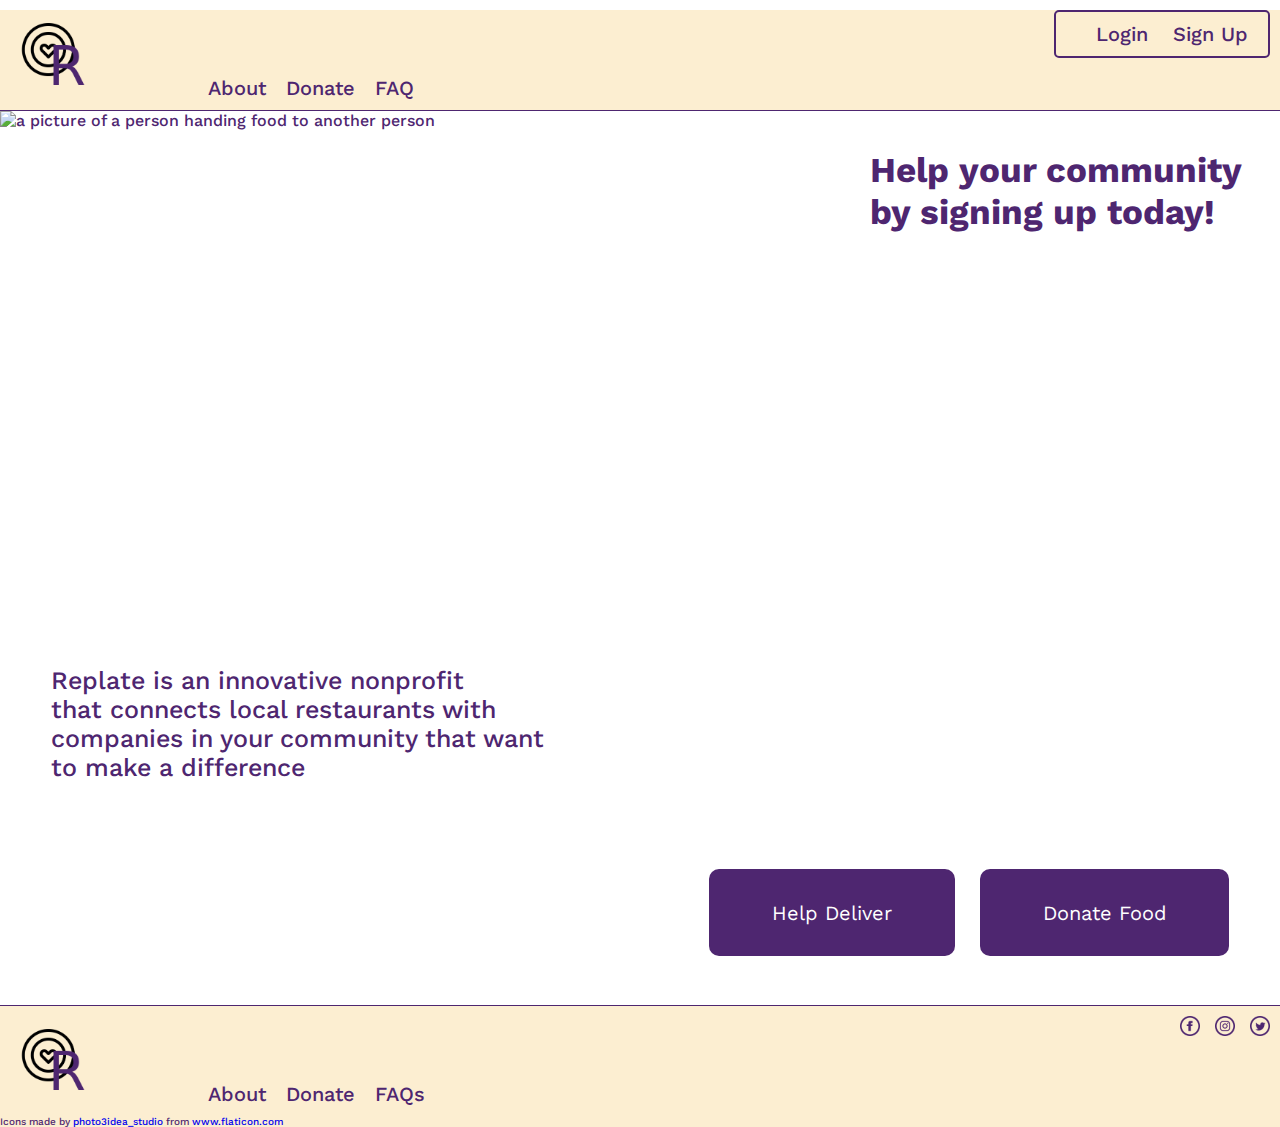
==== index.html @ ae13af59 "Merge pull request #13 from Build-Week-Replate-6-22-20/landing-galo-sandoval" ====
<!DOCTYPE html>
<html lang="en">
<head>
    <meta charset="UTF-8">
    <meta name="viewport" content="width=device-width, initial-scale=1.0">
    <title>Landing</title>
    <link href="css/replate.css" rel="stylesheet" type="text/css">
    <link href="css/index.css" rel="stylesheet" type="text/css">
    <link href="https://fonts.googleapis.com/css2?family=Work+Sans:wght@500;531;700&display=swap" rel="stylesheet">
</head>
<body>
    <header>
        <nav class="linkbox">
            <div class="nav-left">
                <a class="nav-home" href="index.html">
                    <img class="replate-logo" alt="Replate Logo"
                         src="logo images/replate-logo.png"/>
                </a>
                <div class="nav-pages">
                    <a class="nav-page" id="nav-about" href="about.html">About</a>
                    <a class="nav-page" id="nav-donate" href="donate.html"
                       class="a-donate">Donate</a>
                    <a class="nav-page" id="nav-faq" class="a-faq"
                       href="faq.html">FAQ</an>
                </div>
            </div>
            <div id="header-nav-auth">
                <a class="nav-page" href="login.html">Login</a>
                <a class="nav-page" href="signup.html">Sign Up</a>
            </div>
        </nav>
    </header>
    <section id="main-body">
        <img src="spencer-davis-W_GSHCi0cR8-unsplash.png" alt="a picture of a person handing food to another person">
        <h1>Help your community by signing up today!</h1>
        <p>Replate is an innovative nonprofit <br>that connects local restaurants with <br>companies in your community that want <br>to make a difference</p>
        <div id="buttons">
            <button type="button">Help Deliver</button>
            <button onclick="" type="button">Donate Food</button>
        </div>
    </section>
    <footer>
        <nav class="linkbox">
            <div class="nav-left">
                <a class="nav-home" href="index.html">
                    <img class="replate-logo" alt="Replate Logo"
                         src="logo images/replate-logo.png"/>
                </a>
                <div class="nav-pages">
                    <a class="nav-page" href="about.html">About</a>
                    <a class="nav-page" href="donate.html">Donate</a>
                    <a class="nav-page" href="faq.html">FAQs</a>
                </div>
            </div>
            <div id="right-footer">
                <a href="https://www.facebook.com/"><img src="logo images/iconmonstr-facebook-5-240 (1).png" alt="logo for facebook that takes you to Replate's facebook"></a>
                <a href="https://www.instagram.com/"><img src="logo images/iconmonstr-instagram-15-240 (1).png" alt="logo for instagram that takes you to Replate's instagram"></a>
                <a href="https://twitter.com/?lang=en"><img src="logo images/iconmonstr-twitter-5-240 (1).png" alt="logo for twitter that takes you to Replate's twitter page"></a>
            </div>
        </nav>
        <div class="attribution">Icons made by <a class="attribution" href="https://www.flaticon.com/authors/photo3idea-studio" title="photo3idea_studio">photo3idea_studio</a> from <a class="attribution" href="https://www.flaticon.com/" title="Flaticon">www.flaticon.com</a></div>
    </footer>
</body>
</html>
---- css/replate.css ----
:root {
    --foreground1: #4e2670;
    --foreground-main: #f2d53c;
    --background1: #fceed1;
    --background-main: white;
}

* {
    box-sizing: border-box;
    margin: 0;
    padding: 0;
    max-width: 100%;
}

html {
    font-size: 62.5%;
}

a {
    text-decoration: none;
    font-size: 2rem;
}

body {
    color: var(--foreground-main);
    background-color: var(--background-main);
    font-size: 1.6rem;
    font-family: 'Work Sans', sans-serif;
}

.replate-logo {
    height: 7.5vh;
}

/* start header styling */

header {
    border-bottom: 1px solid var(--foreground1);
    color: var(--foreground1);
    background-color: var(--background1);
    margin-bottom: 1rem;
}

#header-nav-auth {
    padding: 1rem;
    border: 2px solid;
    border-radius: .5rem;
    align-self: flex-start;
}
/* end header styling */

/* start of footer styling */
footer{
    margin-top: 1rem;
    border-top: 1px solid var(--foreground1);
    color: var(--foreground1);
    background-color: var(--background1);
}

#right-footer a img {
    width: 2rem;
    align-self: flex-start;
    margin-left: 1rem;
}

.attribution {
    font-size: 1rem;
}
/* end of footer styling */

/* start combined header/footer styling */
.linkbox {
    display: flex;
    justify-content: space-between;
    height: 10vh;
    margin: 1rem;
}

.nav-left {
    display: flex;
}

.nav-home {
    padding: 1rem;
}

.nav-pages {
    display: flex;
    align-self: flex-end;
    margin-left: 10rem;
}

.nav-page {
    color: var(--foreground1);
    margin: 0 1rem;
}
/* end combined header/footer styling */

/* LocalWords:  meyers css
*/
---- css/index.css ----
* {
    box-sizing: border-box;
    margin: 0;
    padding: 0;
    max-width: 100%;
    /* border: 1px solid grey; */
}
html {
    font-size: 62.5%;
}
body {
    font-size: 1.6rem;
    font-family: 'Work Sans', sans-serif;
    color: #4e2670;
    font-weight: 500;
}
/* start of landing styling */
#main-body {
    width: 100%;
    display: flex;
    flex-direction: column;
    align-content: center;
    position: relative;

}
#main-body img {
    height: 45vh;
    object-fit: cover;
}
h1 {
    color: #4e2670;
    padding-top: 3%;
    position: absolute;
    left: 19%;
    justify-content: flex-end;
}
p {
    margin: 4% 0;
    width: 95%;
    text-align: left;
    position: absolute;
    top: 57%;
    left: 4%;
}
#buttons {
    display: flex;
    margin: 3% 2% 3% 0;
    justify-content: center;
}
button {
    background-color: #4e2670;
    border-radius: 10px;
    padding: 3.5% 7%;
    color: white;
    font-family: 'Work Sans', sans-serif;
    margin-right: 2%;
    border: none;
}
button:hover {
    background-color: #7d3cff;
}
header {
    margin-bottom: 0px;
}
/* end of landing styling */
/* start of resizing */
@media (min-width:500px) {
    #main-body img {
        height: 50vh;
    }
    #buttons {
        justify-content: flex-end;
    }
    #buttons button {
        font-size: 2rem;
    }
    #main-body h1 {
        font-size: 3rem;
        left: 71%;
    }
}
@media (min-width: 900px) {
    #main-body img {
        height: 60vh;
    }

}
@media (min-width: 1000px) {
    #main-body img {
        height: 80vh;
    }
    #main-body h1 {
        font-size: 3.5rem;
        left: 68%;
    }
    p {
        font-size: 2.5rem;
    }
    button {
        padding: 2.5% 5%;

    }
}
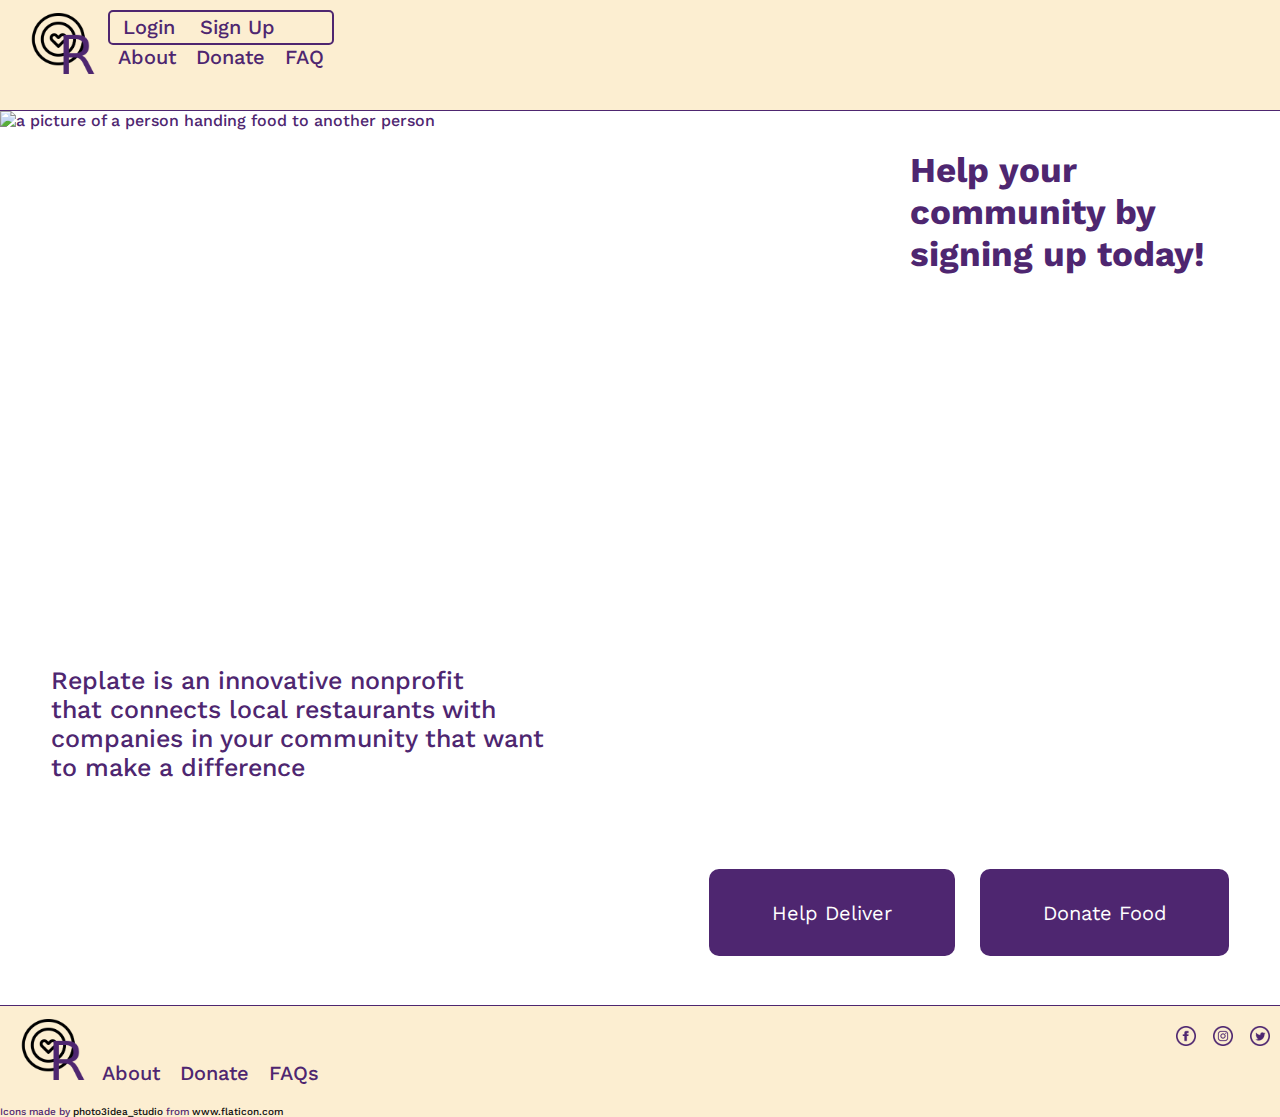
==== commit e68ffde1: "added hover features to the header and footer" ====
--- a/index.html
+++ b/index.html
@@ -16,17 +16,23 @@
                     <img class="replate-logo" alt="Replate Logo"
                          src="logo images/replate-logo.png"/>
                 </a>
+            </div>
+            <div id="nav-right">
+                <div id="header-nav-auth">
+                    <a class="nav-page" href="login.html">Login</a>
+                    <a class="nav-page"
+                       href="signup.html">Sign Up</a>
+                </div>
                 <div class="nav-pages">
-                    <a class="nav-page" id="nav-about" href="about.html">About</a>
-                    <a class="nav-page" id="nav-donate" href="donate.html"
+                    <a class="nav-page"
+                       id="nav-about" href="about.html">About</a>
+                    <a class="nav-page"
+                       id="nav-donate" href="donate.html"
                        class="a-donate">Donate</a>
                     <a class="nav-page" id="nav-faq" class="a-faq"
-                       href="faq.html">FAQ</an>
+                       href="faq.html">FAQ</a>
                 </div>
             </div>
-            <div id="header-nav-auth">
-                <a class="nav-page" href="login.html">Login</a>
-                <a class="nav-page" href="signup.html">Sign Up</a>
             </div>
         </nav>
     </header>
@@ -40,25 +46,44 @@
         </div>
     </section>
     <footer>
-        <nav class="linkbox">
-            <div class="nav-left">
-                <a class="nav-home" href="index.html">
-                    <img class="replate-logo" alt="Replate Logo"
-                         src="logo images/replate-logo.png"/>
-                </a>
-                <div class="nav-pages">
-                    <a class="nav-page" href="about.html">About</a>
-                    <a class="nav-page" href="donate.html">Donate</a>
-                    <a class="nav-page" href="faq.html">FAQs</a>
+        <div>
+            <nav class="linkbox">
+                <div class="nav-left">
+                    <a class="nav-home" href="index.html">
+                        <img class="replate-logo" alt="Replate Logo"
+                             src="logo images/replate-logo.png"/>
+                    </a>
                 </div>
-            </div>
-            <div id="right-footer">
-                <a href="https://www.facebook.com/"><img src="logo images/iconmonstr-facebook-5-240 (1).png" alt="logo for facebook that takes you to Replate's facebook"></a>
-                <a href="https://www.instagram.com/"><img src="logo images/iconmonstr-instagram-15-240 (1).png" alt="logo for instagram that takes you to Replate's instagram"></a>
-                <a href="https://twitter.com/?lang=en"><img src="logo images/iconmonstr-twitter-5-240 (1).png" alt="logo for twitter that takes you to Replate's twitter page"></a>
-            </div>
-        </nav>
-        <div class="attribution">Icons made by <a class="attribution" href="https://www.flaticon.com/authors/photo3idea-studio" title="photo3idea_studio">photo3idea_studio</a> from <a class="attribution" href="https://www.flaticon.com/" title="Flaticon">www.flaticon.com</a></div>
+                <div class="nav-right">
+                    <div id="right-footer">
+                        <a href="https://www.facebook.com/">
+                            <img src="logo images/iconmonstr-facebook-5-240 (1).png"
+                                 alt="logo for facebook that takes you to Replate's facebook"
+                                 onmouseover="this.src='logo images/iconmonstr-facebook-5-240.png'"
+                                 onmouseout="this.src='logo images/iconmonstr-facebook-5-240 (1).png'">
+                        </a>
+                        <a href="https://www.instagram.com/">
+                            <img src="logo images/iconmonstr-instagram-15-240 (1).png"
+                                 alt="logo for instagram that takes you to Replate's instagram"
+                                 onmouseover="this.src='logo images/iconmonstr-instagram-15-240.png'"
+                                 onmouseout="this.src='logo images/iconmonstr-instagram-15-240 (1).png'">
+                        </a>
+                        <a href="https://twitter.com/?lang=en">
+                            <img src="logo images/iconmonstr-twitter-5-240 (1).png"
+                                 alt="logo for twitter that takes you to Replate's twitter page"
+                                 onmouseover="this.src='logo images/iconmonstr-twitter-5-240.png'"
+                                 onmouseout="this.src='logo images/iconmonstr-twitter-5-240 (1).png'">
+                        </a>
+                    </div>
+                    <div class="nav-pages">
+                        <a class="nav-page" href="about.html">About</a>
+                        <a class="nav-page" href="donate.html">Donate</a>
+                        <a class="nav-page" href="faq.html">FAQs</a>
+                    </div>
+                </div>
+            </nav>
+            <div class="attribution">Icons made by <a class="attribution" href="https://www.flaticon.com/authors/photo3idea-studio" title="photo3idea_studio">photo3idea_studio</a> from <a class="attribution" href="https://www.flaticon.com/" title="Flaticon">www.flaticon.com</a></div>
+        </div>
     </footer>
 </body>
 </html>--- a/css/replate.css
+++ b/css/replate.css
@@ -1,12 +1,12 @@
 :root {
-    --foreground1: #4e2670;
-    --foreground-main: #f2d53c;
-    --background1: #fceed1;
+    --foreground-marginals: #4e2670;
+    --foreground-main: rgb(10, 10, 10);
+    --background-marginals: #fceed1;
     --background-main: white;
+    --hover: #7d3cff;
 }
 
 * {
-    box-sizing: border-box;
     margin: 0;
     padding: 0;
     max-width: 100%;
@@ -19,6 +19,13 @@
 a {
     text-decoration: none;
     font-size: 2rem;
+    color: var(--foreground-main)
+}
+
+a.traditional-link {
+    font-size: inherit;
+    text-decoration: underline;
+    color: blue;
 }
 
 body {
@@ -28,72 +35,107 @@
     font-family: 'Work Sans', sans-serif;
 }
 
+img {
+    object-fit: contain;
+}
+
 .replate-logo {
     height: 7.5vh;
+}
+
+h1 {
+    font-size: 4rem;
+    font-weight: bolder;
+    padding: 4rem;
+}
+
+h2 {
+    font-size: 3rem;
+}
+
+p {
+    font-size: 2rem;
 }
 
 /* start header styling */
 
 header {
-    border-bottom: 1px solid var(--foreground1);
-    color: var(--foreground1);
-    background-color: var(--background1);
+    border-bottom: 1px solid var(--foreground-marginals);
+    color: var(--foreground-marginals);
+    background-color: var(--background-marginals);
+    padding: 1rem;
     margin-bottom: 1rem;
 }
 
 #header-nav-auth {
-    padding: 1rem;
+    padding: 0.33333rem;
     border: 2px solid;
     border-radius: .5rem;
-    align-self: flex-start;
+    align-self: flex-end;
 }
 /* end header styling */
 
 /* start of footer styling */
 footer{
     margin-top: 1rem;
-    border-top: 1px solid var(--foreground1);
-    color: var(--foreground1);
-    background-color: var(--background1);
+    border-top: 1px solid var(--foreground-marginals);
+    color: var(--foreground-marginals);
+    background-color: var(--background-marginals);
+    padding-top: 1rem;
+    display: flex;
+    flex-direction: column;
+}
+
+#right-footer {
+    align-self: flex-end;
 }
 
 #right-footer a img {
     width: 2rem;
     align-self: flex-start;
     margin-left: 1rem;
+    margin-top: 1rem;
+}
+.attribution {
+    font-size: 1rem;
 }
 
-.attribution {
-    font-size: 1rem;
+footer .nav-pages {
+    margin-top: 1rem;
+    align-self: flex-start;
+}
+.nav-page:hover {
+    color: var(--hover);
 }
 /* end of footer styling */
 
 /* start combined header/footer styling */
 .linkbox {
     display: flex;
-    justify-content: space-between;
     height: 10vh;
-    margin: 1rem;
-}
-
-.nav-left {
-    display: flex;
+    margin: 0 1rem;
 }
 
 .nav-home {
-    padding: 1rem;
+    padding: 1rem
 }
 
 .nav-pages {
     display: flex;
-    align-self: flex-end;
-    margin-left: 10rem;
 }
 
 .nav-page {
-    color: var(--foreground1);
+    color: var(--foreground-marginals);
     margin: 0 1rem;
 }
+
+.nav-right {
+    display: flex;
+    flex-direction: column;
+    width: 100%;
+    flex-grow: 1;
+}
+
 /* end combined header/footer styling */
 
 /* LocalWords:  meyers css
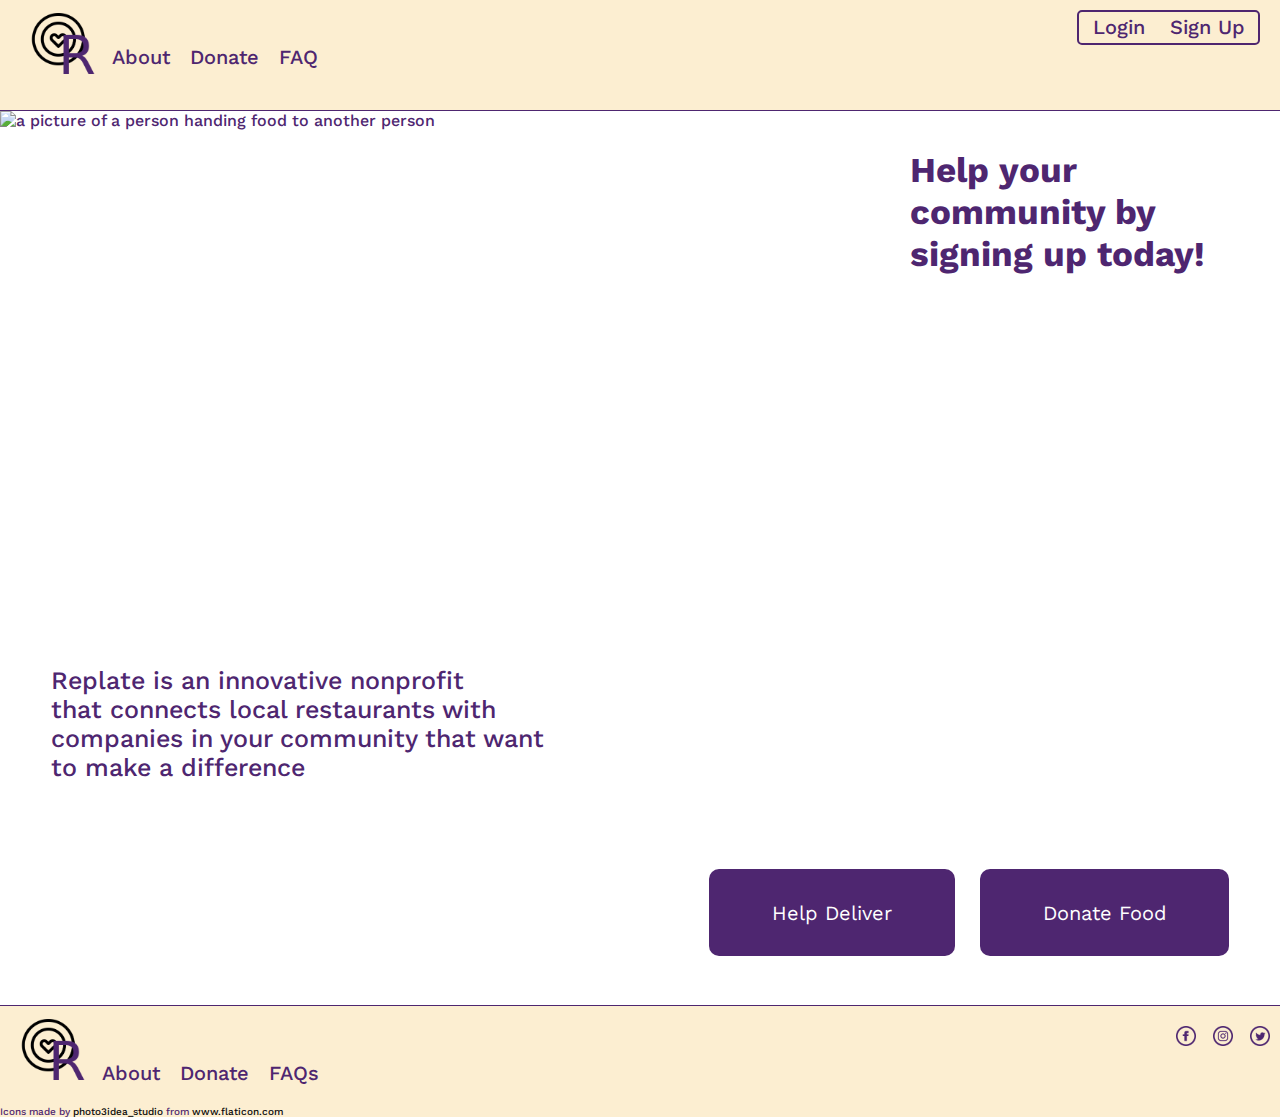
==== commit 6a69a0e1: "Install new header in index.html" ====
--- a/index.html
+++ b/index.html
@@ -1,52 +1,15 @@
 <!DOCTYPE html>
 <html lang="en">
-<head>
-    <meta charset="UTF-8">
-    <meta name="viewport" content="width=device-width, initial-scale=1.0">
-    <title>Landing</title>
-    <link href="css/replate.css" rel="stylesheet" type="text/css">
-    <link href="css/index.css" rel="stylesheet" type="text/css">
-    <link href="https://fonts.googleapis.com/css2?family=Work+Sans:wght@500;531;700&display=swap" rel="stylesheet">
-</head>
-<body>
-    <header>
-        <nav class="linkbox">
-            <div class="nav-left">
-                <a class="nav-home" href="index.html">
-                    <img class="replate-logo" alt="Replate Logo"
-                         src="logo images/replate-logo.png"/>
-                </a>
-            </div>
-            <div id="nav-right">
-                <div id="header-nav-auth">
-                    <a class="nav-page" href="login.html">Login</a>
-                    <a class="nav-page"
-                       href="signup.html">Sign Up</a>
-                </div>
-                <div class="nav-pages">
-                    <a class="nav-page"
-                       id="nav-about" href="about.html">About</a>
-                    <a class="nav-page"
-                       id="nav-donate" href="donate.html"
-                       class="a-donate">Donate</a>
-                    <a class="nav-page" id="nav-faq" class="a-faq"
-                       href="faq.html">FAQ</a>
-                </div>
-            </div>
-            </div>
-        </nav>
-    </header>
-    <section id="main-body">
-        <img src="spencer-davis-W_GSHCi0cR8-unsplash.png" alt="a picture of a person handing food to another person">
-        <h1>Help your community by signing up today!</h1>
-        <p>Replate is an innovative nonprofit <br>that connects local restaurants with <br>companies in your community that want <br>to make a difference</p>
-        <div id="buttons">
-            <button type="button">Help Deliver</button>
-            <button onclick="" type="button">Donate Food</button>
-        </div>
-    </section>
-    <footer>
-        <div>
+    <head>
+        <meta charset="UTF-8">
+        <meta name="viewport" content="width=device-width, initial-scale=1.0">
+        <title>Landing</title>
+        <link href="css/replate.css" rel="stylesheet" type="text/css">
+        <link href="css/index.css" rel="stylesheet" type="text/css">
+        <link href="https://fonts.googleapis.com/css2?family=Work+Sans:wght@500;531;700&display=swap" rel="stylesheet">
+    </head>
+    <body>
+        <header>
             <nav class="linkbox">
                 <div class="nav-left">
                     <a class="nav-home" href="index.html">
@@ -55,35 +18,72 @@
                     </a>
                 </div>
                 <div class="nav-right">
-                    <div id="right-footer">
-                        <a href="https://www.facebook.com/">
-                            <img src="logo images/iconmonstr-facebook-5-240 (1).png"
-                                 alt="logo for facebook that takes you to Replate's facebook"
-                                 onmouseover="this.src='logo images/iconmonstr-facebook-5-240.png'"
-                                 onmouseout="this.src='logo images/iconmonstr-facebook-5-240 (1).png'">
-                        </a>
-                        <a href="https://www.instagram.com/">
-                            <img src="logo images/iconmonstr-instagram-15-240 (1).png"
-                                 alt="logo for instagram that takes you to Replate's instagram"
-                                 onmouseover="this.src='logo images/iconmonstr-instagram-15-240.png'"
-                                 onmouseout="this.src='logo images/iconmonstr-instagram-15-240 (1).png'">
-                        </a>
-                        <a href="https://twitter.com/?lang=en">
-                            <img src="logo images/iconmonstr-twitter-5-240 (1).png"
-                                 alt="logo for twitter that takes you to Replate's twitter page"
-                                 onmouseover="this.src='logo images/iconmonstr-twitter-5-240.png'"
-                                 onmouseout="this.src='logo images/iconmonstr-twitter-5-240 (1).png'">
+                    <div id="header-nav-auth">
+                        <a class="nav-page" href="login.html">Login</a>
+                        <a class="nav-page"
+                           href="signup.html">Sign Up</a>
+                    </div>
+                    <div class="nav-pages">
+                        <a class="nav-page"
+                           id="nav-about" href="about.html">About</a>
+                        <a class="nav-page"
+                           id="nav-donate" href="donate.html"
+                           class="a-donate">Donate</a>
+                        <a class="nav-page" id="nav-faq" class="a-faq"
+                           href="faq.html">FAQ</a>
+                    </div>
+                </div>
+                </div>
+            </nav>
+        </header>
+        <section id="main-body">
+            <img src="spencer-davis-W_GSHCi0cR8-unsplash.png" alt="a picture of a person handing food to another person">
+            <h1>Help your community by signing up today!</h1>
+            <p>Replate is an innovative nonprofit <br>that connects local restaurants with <br>companies in your community that want <br>to make a difference</p>
+            <div id="buttons">
+                <button type="button">Help Deliver</button>
+                <button onclick="" type="button">Donate Food</button>
+            </div>
+        </section>
+        <footer>
+            <div>
+                <nav class="linkbox">
+                    <div class="nav-left">
+                        <a class="nav-home" href="index.html">
+                            <img class="replate-logo" alt="Replate Logo"
+                                 src="logo images/replate-logo.png"/>
                         </a>
                     </div>
-                    <div class="nav-pages">
-                        <a class="nav-page" href="about.html">About</a>
-                        <a class="nav-page" href="donate.html">Donate</a>
-                        <a class="nav-page" href="faq.html">FAQs</a>
+                    <div class="nav-right">
+                        <div id="right-footer">
+                            <a href="https://www.facebook.com/">
+                                <img src="logo images/iconmonstr-facebook-5-240 (1).png"
+                                     alt="logo for facebook that takes you to Replate's facebook"
+                                     onmouseover="this.src='logo images/iconmonstr-facebook-5-240.png'"
+                                     onmouseout="this.src='logo images/iconmonstr-facebook-5-240 (1).png'">
+                            </a>
+                            <a href="https://www.instagram.com/">
+                                <img src="logo images/iconmonstr-instagram-15-240 (1).png"
+                                     alt="logo for instagram that takes you to Replate's instagram"
+                                     onmouseover="this.src='logo images/iconmonstr-instagram-15-240.png'"
+                                     onmouseout="this.src='logo images/iconmonstr-instagram-15-240 (1).png'">
+                            </a>
+                            <a href="https://twitter.com/?lang=en">
+                                <img src="logo images/iconmonstr-twitter-5-240 (1).png"
+                                     alt="logo for twitter that takes you to Replate's twitter page"
+                                     onmouseover="this.src='logo images/iconmonstr-twitter-5-240.png'"
+                                     onmouseout="this.src='logo images/iconmonstr-twitter-5-240 (1).png'">
+                            </a>
+                        </div>
+                        <div class="nav-pages">
+                            <a class="nav-page" href="about.html">About</a>
+                            <a class="nav-page" href="donate.html">Donate</a>
+                            <a class="nav-page" href="faq.html">FAQs</a>
+                        </div>
                     </div>
-                </div>
-            </nav>
-            <div class="attribution">Icons made by <a class="attribution" href="https://www.flaticon.com/authors/photo3idea-studio" title="photo3idea_studio">photo3idea_studio</a> from <a class="attribution" href="https://www.flaticon.com/" title="Flaticon">www.flaticon.com</a></div>
+                </nav>
+                <div class="attribution">Icons made by <a class="attribution" href="https://www.flaticon.com/authors/photo3idea-studio" title="photo3idea_studio">photo3idea_studio</a> from <a class="attribution" href="https://www.flaticon.com/" title="Flaticon">www.flaticon.com</a></div>
         </div>
     </footer>
 </body>
-</html>+</html>
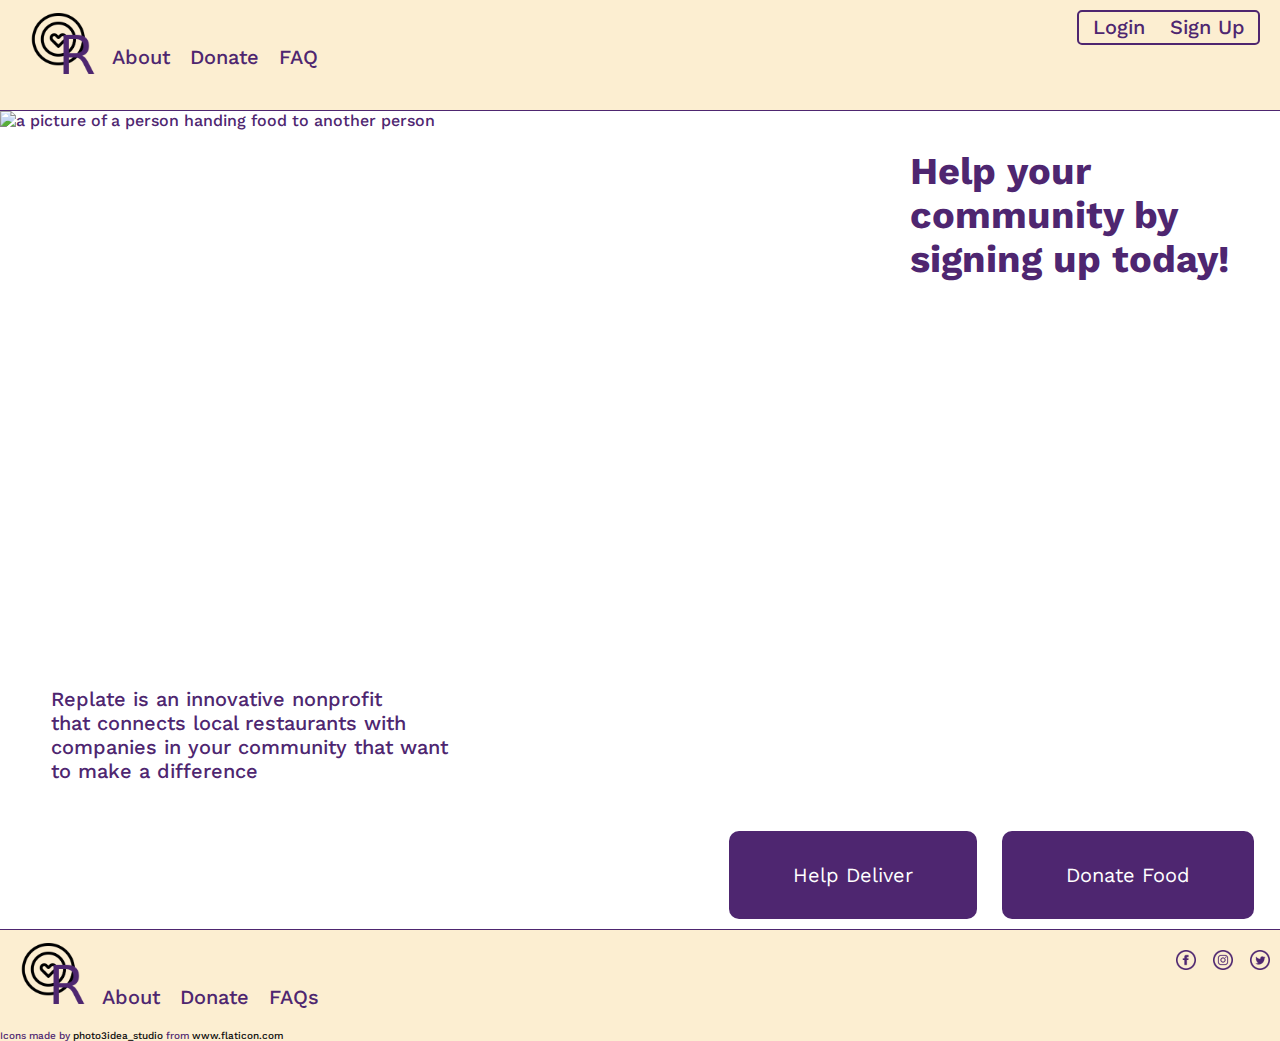
==== commit d223f877: "Merge pull request #20 from Build-Week-Replate-6-22-20/maintenance-harry-gebel" ====
--- a/index.html
+++ b/index.html
@@ -3,7 +3,7 @@
     <head>
         <meta charset="UTF-8">
         <meta name="viewport" content="width=device-width, initial-scale=1.0">
-        <title>Landing</title>
+        <title>Replate</title>
         <link href="css/replate.css" rel="stylesheet" type="text/css">
         <link href="css/index.css" rel="stylesheet" type="text/css">
         <link href="https://fonts.googleapis.com/css2?family=Work+Sans:wght@500;531;700&display=swap" rel="stylesheet">
@@ -19,9 +19,12 @@
                 </div>
                 <div class="nav-right">
                     <div id="header-nav-auth">
-                        <a class="nav-page" href="login.html">Login</a>
                         <a class="nav-page"
-                           href="signup.html">Sign Up</a>
+                           href="https://build-week-replate.now.sh/signin">
+                            Login</a>
+                        <a class="nav-page"
+                           href="https://build-week-replate.now.sh/signup">
+                            Sign Up</a>
                     </div>
                     <div class="nav-pages">
                         <a class="nav-page"
--- a/css/index.css
+++ b/css/index.css
@@ -27,20 +27,20 @@
     height: 45vh;
     object-fit: cover;
 }
-h1 {
+#main-body h1 {
     color: #4e2670;
     padding-top: 3%;
     position: absolute;
-    left: 19%;
-    justify-content: flex-end;
+    font-size: 2rem;
+    left: 2%;
 }
-p {
+#main-body p {
     margin: 4% 0;
     width: 95%;
-    text-align: left;
     position: absolute;
-    top: 57%;
+    top: 65%;
     left: 4%;
+    font-size: 1.4rem;
 }
 #buttons {
     display: flex;
@@ -50,11 +50,12 @@
 button {
     background-color: #4e2670;
     border-radius: 10px;
-    padding: 3.5% 7%;
+    padding: 10px 10px;
     color: white;
     font-family: 'Work Sans', sans-serif;
     margin-right: 2%;
     border: none;
+    width: auto;
 }
 button:hover {
     background-color: #7d3cff;
@@ -64,26 +65,41 @@
 }
 /* end of landing styling */
 /* start of resizing */
-@media (min-width:500px) {
+
+@media (min-width:400px) {
     #main-body img {
         height: 50vh;
     }
     #buttons {
-        justify-content: flex-end;
+        justify-content: center;
     }
     #buttons button {
         font-size: 2rem;
     }
     #main-body h1 {
+        font-size: 2.5rem;
+        left: 5%;
+    }
+}
+@media (min-width:500px) {
+    #main-body h1 {
+        left: 26%;
+    }
+}
+@media (min-width:600px) {
+    #buttons {
+        justify-content: flex-end;
+        margin: 0;
+    }
+    #main-body h1 {
+        left: 65%;
         font-size: 3rem;
-        left: 71%;
     }
 }
 @media (min-width: 900px) {
     #main-body img {
         height: 60vh;
     }
-
 }
 @media (min-width: 1000px) {
     #main-body img {
@@ -91,13 +107,19 @@
     }
     #main-body h1 {
         font-size: 3.5rem;
-        left: 68%;
+        left: 70%;
     }
-    p {
-        font-size: 2.5rem;
+    #main-body p {
+        font-size: 2rem;
     }
     button {
         padding: 2.5% 5%;
 
     }
+}
+@media (min-width: 1200px) {
+    #main-body h1 {
+        left: 68%;
+        font-size: 3.8rem;
+    }
 }